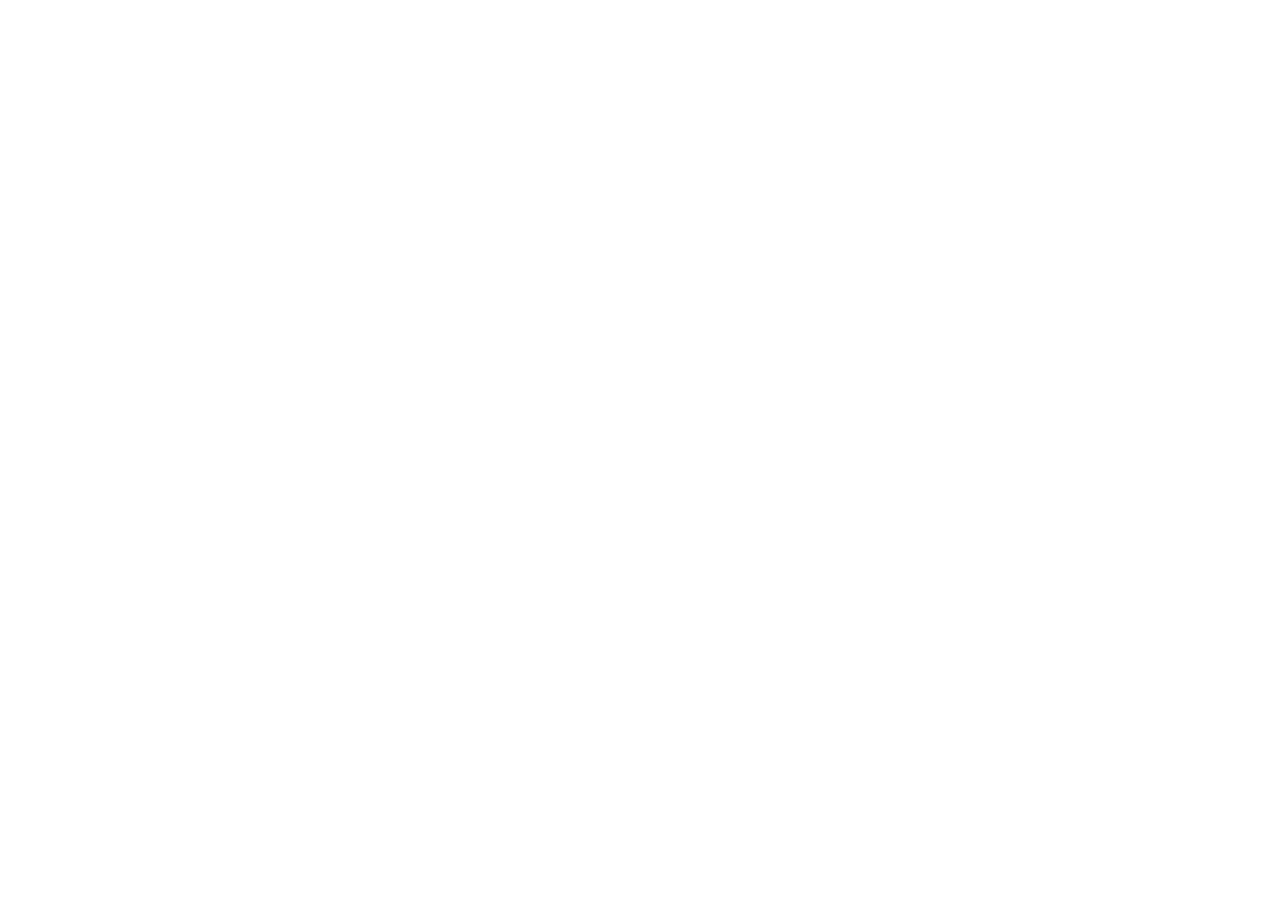
==== contact.html @ 60035dac "Add files via upload" ====
<!doctype html><html lang="en"><head><meta charset="utf-8"><meta name="viewport" content="width=device-width,initial-scale=1"><title>Contact | Backlot Embroidery Co.</title><link rel="stylesheet" href="/assets/css/style.css"></head><body data-page="Contact"><div id="site-header"></div><main id="main"></main><div id="site-footer"></div><script src="/assets/js/app.js"></script></body></html>
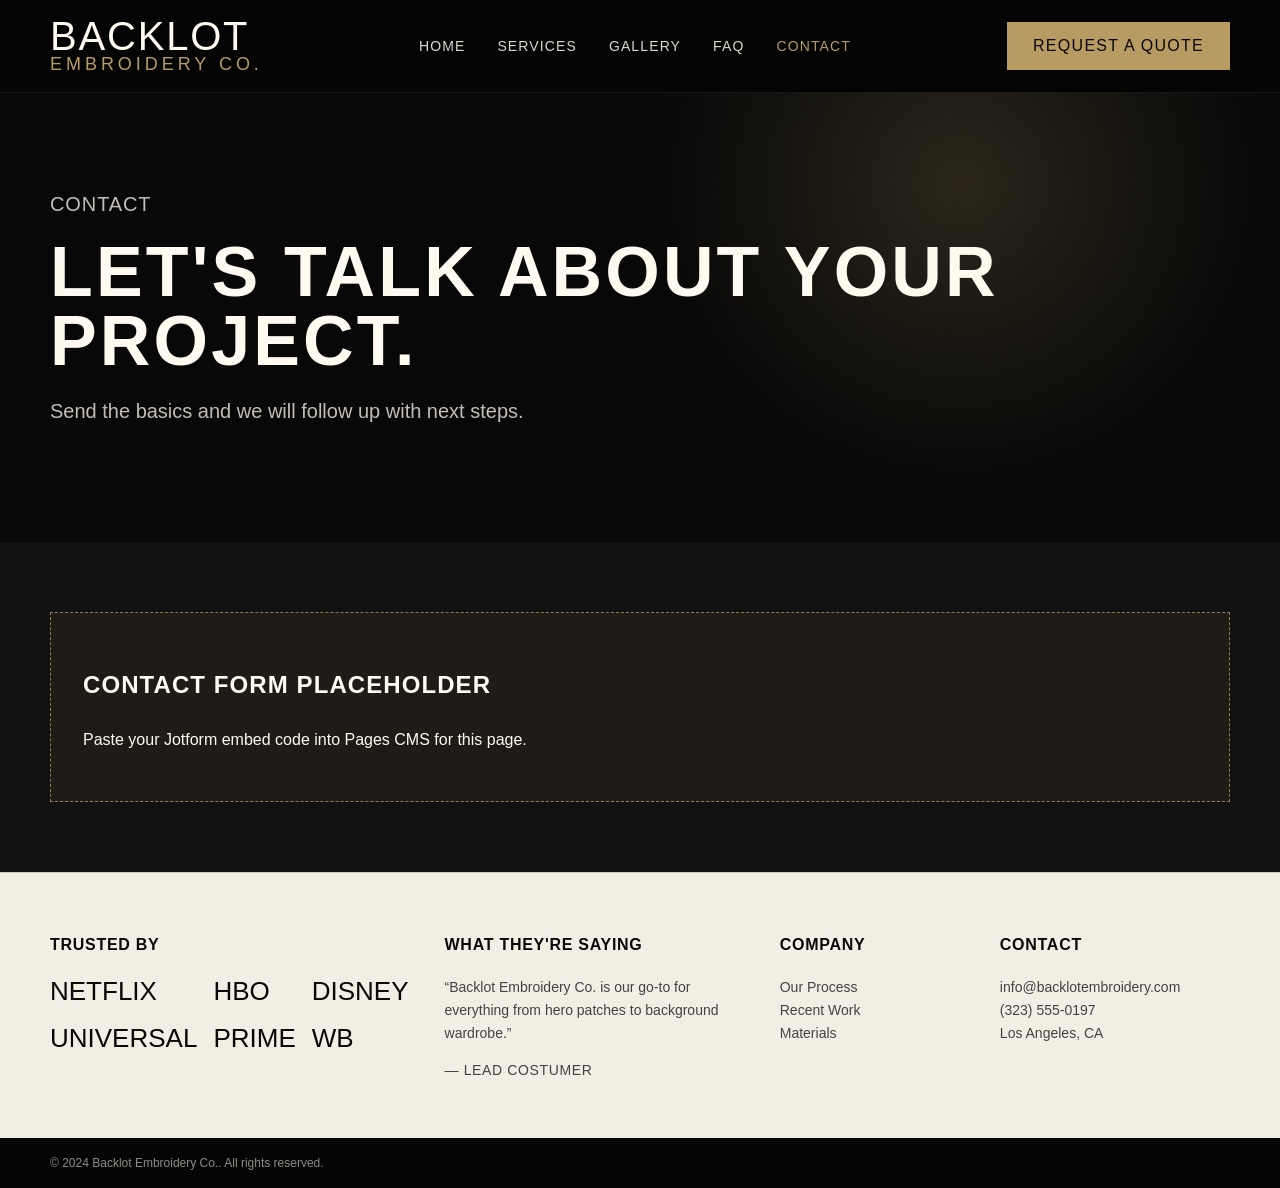
==== commit 78234393: "Add files via upload" ====
--- a/contact.html
+++ b/contact.html
@@ -1 +1,16 @@
-<!doctype html><html lang="en"><head><meta charset="utf-8"><meta name="viewport" content="width=device-width,initial-scale=1"><title>Contact | Backlot Embroidery Co.</title><link rel="stylesheet" href="/assets/css/style.css"></head><body data-page="Contact"><div id="site-header"></div><main id="main"></main><div id="site-footer"></div><script src="/assets/js/app.js"></script></body></html>+<!doctype html>
+<html lang="en">
+<head>
+<meta charset="utf-8">
+<meta name="viewport" content="width=device-width,initial-scale=1">
+<title>Contact | Backlot Embroidery Co.</title>
+<meta name="description" content="Production-ready embroidery, patches, name tapes and apparel for film, TV and theater.">
+<link rel="stylesheet" href="/assets/css/style.css">
+</head>
+<body data-page="Contact">
+<div id="site-header"></div>
+<main id="main"></main>
+<div id="site-footer"></div>
+<script src="/assets/js/app.js"></script>
+</body>
+</html>
--- a/assets/css/style.css
+++ b/assets/css/style.css
@@ -0,0 +1,20 @@
+
+:root{--ink:#050505;--charcoal:#111;--cream:#f3eee3;--bone:#fffaf0;--gold:#b79b62;--line:rgba(255,250,240,.14)}
+*{box-sizing:border-box}body{margin:0;background:var(--ink);color:var(--bone);font-family:Arial,Helvetica,sans-serif}img{max-width:100%;display:block}a{color:inherit;text-decoration:none}
+.container{width:min(1180px,calc(100% - 40px));margin:auto}.display{font-family:Impact,'Arial Narrow',Arial,sans-serif;letter-spacing:.045em;text-transform:uppercase}
+.topbar{position:sticky;top:0;z-index:50;background:rgba(5,5,5,.92);border-bottom:1px solid rgba(255,255,255,.08);backdrop-filter:blur(10px)}
+.nav-wrap{height:92px;display:flex;align-items:center;justify-content:space-between;gap:24px}.logo-main{font-size:40px;line-height:.9}.logo-sub{font-size:18px;letter-spacing:.22em;color:var(--gold)}
+.nav{display:flex;gap:32px}.nav a{font-family:Impact,'Arial Narrow',Arial,sans-serif;text-transform:uppercase;letter-spacing:.08em;font-size:14px;color:rgba(255,250,240,.86)}.nav a.active,.nav a:hover{color:var(--gold)}
+.btn{display:inline-flex;align-items:center;justify-content:center;min-height:48px;padding:0 25px;border:1px solid rgba(255,250,240,.78);font-family:Impact,'Arial Narrow',Arial,sans-serif;text-transform:uppercase;letter-spacing:.08em;background:transparent;color:var(--bone);cursor:pointer}.btn.gold{background:var(--gold);border-color:var(--gold);color:#080808}.btn.dark{border-color:#111;color:#111}
+.menu{display:none}.mobile-panel{display:none}
+.hero{min-height:635px;position:relative;overflow:hidden;background:#050505}.hero:before{content:"";position:absolute;inset:0;background:linear-gradient(90deg,#050505 0%,rgba(5,5,5,.94) 30%,rgba(5,5,5,.52) 55%,rgba(5,5,5,.08) 100%);z-index:1}
+.hero-bg{position:absolute;right:0;top:0;width:68%;height:100%;object-fit:cover}.hero-content{position:relative;z-index:2;padding:72px 0;max-width:560px}.eyebrow{color:var(--gold);font-size:19px;margin:0 0 18px}.hero h1{font-size:84px;line-height:.94;margin:0}.gold-rule{width:78px;height:3px;background:var(--gold);margin:22px 0}.hero p{font-size:20px;line-height:1.55;color:rgba(255,250,240,.88)}.actions{display:flex;gap:18px;flex-wrap:wrap}
+.feature-strip{background:var(--cream);color:#080808}.features{display:grid;grid-template-columns:repeat(4,1fr);padding:42px 0}.feature{display:grid;grid-template-columns:54px 1fr;gap:18px;padding:0 26px;border-right:1px solid rgba(0,0,0,.14)}.feature:last-child{border-right:none}.icon{font-size:42px}.feature h3{margin:0;font-size:16px}.feature p{margin:8px 0 0;font-size:14px;line-height:1.55;color:rgba(0,0,0,.72)}
+.dark-section,.content-section{background:#111;padding:70px 0}.service-layout{display:grid;grid-template-columns:280px 1fr;gap:60px}.section-kicker{font-size:16px;color:var(--gold);margin:0 0 12px}.section-title{font-size:40px;line-height:1.08;margin:0}.section-text{line-height:1.7;color:rgba(255,250,240,.72);margin:22px 0}
+.cards{display:grid;grid-template-columns:repeat(4,1fr);gap:18px}.card img{height:200px;width:100%;object-fit:cover}.card h3{font-size:18px;margin:18px 0 8px}.card p{font-size:15px;line-height:1.55;color:rgba(255,250,240,.68)}
+.gallery-section{background:var(--cream);color:#080808;padding:58px 0}.gallery-layout{display:grid;grid-template-columns:220px 1fr;gap:38px}.gallery-grid{display:grid;grid-template-columns:repeat(5,1fr);gap:9px}.gallery-grid img{height:150px;width:100%;object-fit:cover}
+.page-hero{background:radial-gradient(circle at 75% 20%,rgba(183,155,98,.20),transparent 30%),#080808;padding:95px 0}.page-hero h1{font-size:70px;line-height:.98;margin:0}.page-hero p{font-size:20px;line-height:1.6;color:rgba(255,250,240,.75);max-width:720px}
+.grid-3{display:grid;grid-template-columns:repeat(3,1fr);gap:24px}.info-card{border:1px solid var(--line);background:rgba(255,255,255,.035);padding:24px}.info-card img{height:230px;width:100%;object-fit:cover;margin-bottom:20px}.info-card h2{font-size:28px;margin:0 0 10px}.info-card p{color:rgba(255,250,240,.7);line-height:1.65}
+.form-placeholder{border:1px dashed rgba(183,155,98,.75);background:rgba(183,155,98,.08);padding:32px;line-height:1.7}.faq details{border-bottom:1px solid var(--line);padding:22px 0}.faq summary{cursor:pointer;font-size:24px}.faq p{color:rgba(255,250,240,.72);line-height:1.65}
+.footer-top{background:var(--cream);color:#080808;border-top:1px solid rgba(0,0,0,.14);padding:42px 0}.footer-grid{display:grid;grid-template-columns:1.2fr 1.3fr .8fr 1fr;gap:36px}.client-logos{display:grid;grid-template-columns:repeat(3,1fr);gap:16px;font-family:Impact,'Arial Narrow',Arial,sans-serif;font-size:26px;text-transform:uppercase}.footer-top p,.footer-top li{font-size:14px;line-height:1.65;color:rgba(0,0,0,.72)}.footer-top ul{margin:0;padding:0;list-style:none}.bottom{background:#050505;color:rgba(255,250,240,.55);font-size:12px;padding:18px 0}
+@media(max-width:900px){.nav,.topbar .btn.gold{display:none}.menu{display:block}.mobile-panel{display:none;position:absolute;left:0;right:0;top:92px;background:#090909;border-bottom:1px solid var(--line);padding:18px 20px}.mobile-panel.open{display:grid;gap:16px}.hero-bg{width:100%;opacity:.38}.hero{min-height:auto}.hero h1{font-size:58px}.features,.cards,.gallery-grid,.footer-grid,.grid-3{grid-template-columns:1fr}.feature{border-right:none;border-bottom:1px solid rgba(0,0,0,.12);padding:20px 0}.service-layout,.gallery-layout{grid-template-columns:1fr}.gallery-grid img,.card img,.info-card img{height:auto}.page-hero h1{font-size:52px}}
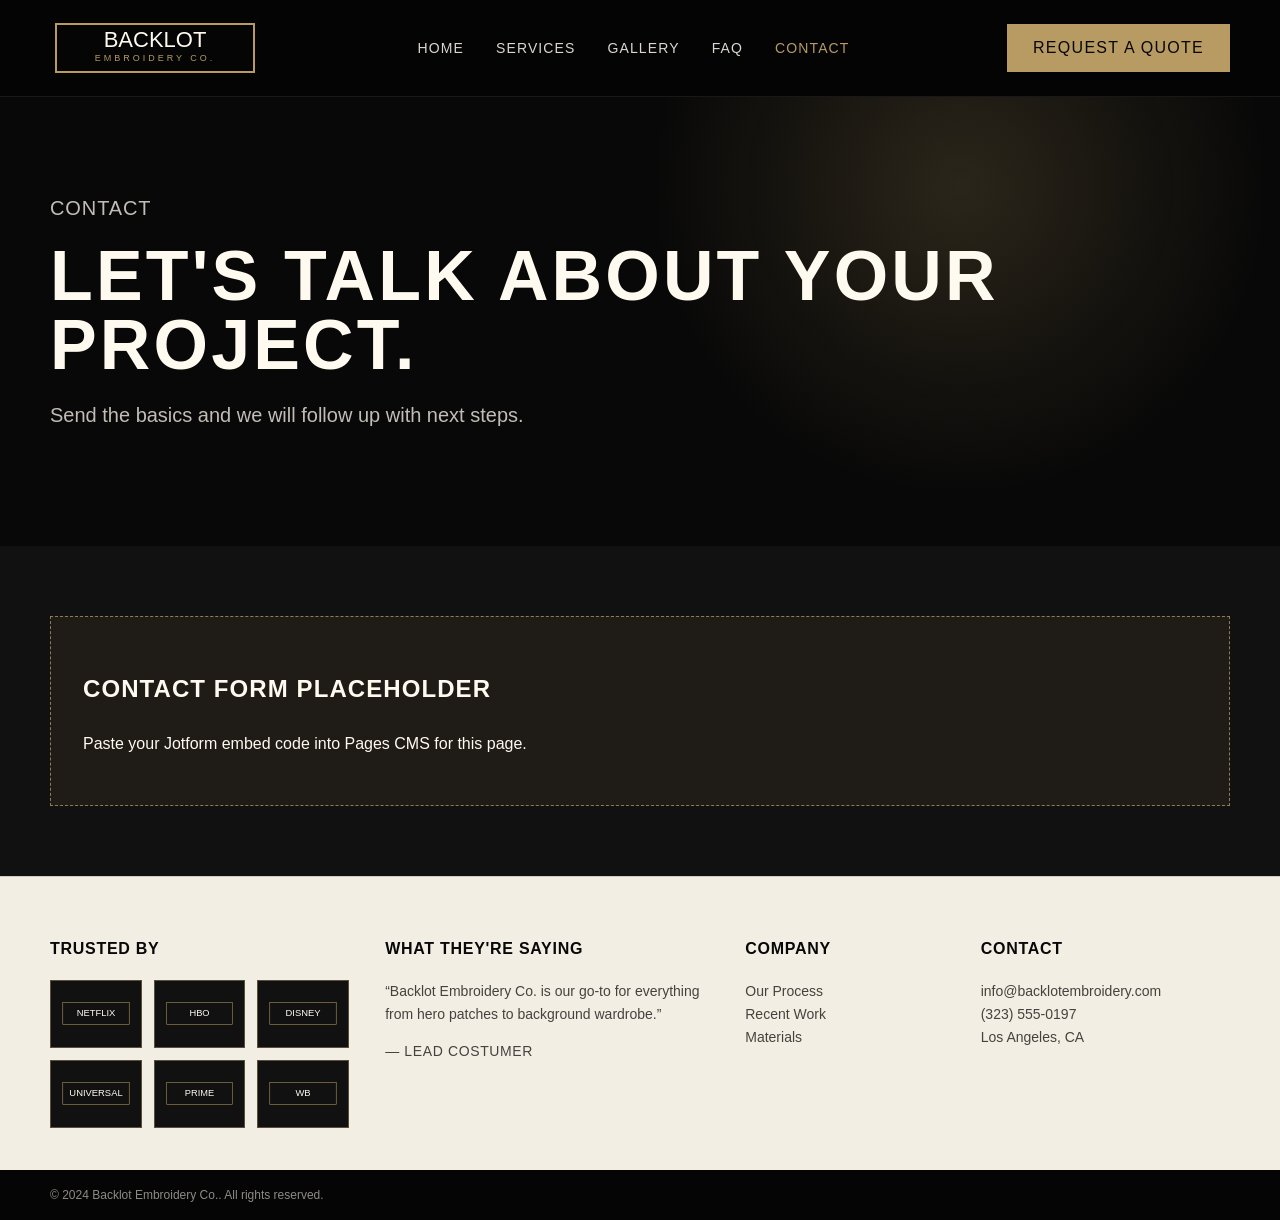
==== commit 74012b54: "Add files via upload" ====
--- a/contact.html
+++ b/contact.html
@@ -1,16 +1,2 @@
 <!doctype html>
-<html lang="en">
-<head>
-<meta charset="utf-8">
-<meta name="viewport" content="width=device-width,initial-scale=1">
-<title>Contact | Backlot Embroidery Co.</title>
-<meta name="description" content="Production-ready embroidery, patches, name tapes and apparel for film, TV and theater.">
-<link rel="stylesheet" href="/assets/css/style.css">
-</head>
-<body data-page="Contact">
-<div id="site-header"></div>
-<main id="main"></main>
-<div id="site-footer"></div>
-<script src="/assets/js/app.js"></script>
-</body>
-</html>+<html lang="en"><head><meta charset="utf-8"><meta name="viewport" content="width=device-width,initial-scale=1"><title>Contact | Backlot Embroidery Co.</title><meta name="description" content="Production-ready embroidery, patches, name tapes and apparel for film, TV and theater."><link rel="stylesheet" href="/assets/css/style.css"></head><body data-page="Contact"><div id="site-header"></div><main id="main"></main><div id="site-footer"></div><script src="/assets/js/app.js"></script></body></html>
--- a/assets/css/style.css
+++ b/assets/css/style.css
@@ -1,20 +1,6 @@
 
-:root{--ink:#050505;--charcoal:#111;--cream:#f3eee3;--bone:#fffaf0;--gold:#b79b62;--line:rgba(255,250,240,.14)}
-*{box-sizing:border-box}body{margin:0;background:var(--ink);color:var(--bone);font-family:Arial,Helvetica,sans-serif}img{max-width:100%;display:block}a{color:inherit;text-decoration:none}
-.container{width:min(1180px,calc(100% - 40px));margin:auto}.display{font-family:Impact,'Arial Narrow',Arial,sans-serif;letter-spacing:.045em;text-transform:uppercase}
-.topbar{position:sticky;top:0;z-index:50;background:rgba(5,5,5,.92);border-bottom:1px solid rgba(255,255,255,.08);backdrop-filter:blur(10px)}
-.nav-wrap{height:92px;display:flex;align-items:center;justify-content:space-between;gap:24px}.logo-main{font-size:40px;line-height:.9}.logo-sub{font-size:18px;letter-spacing:.22em;color:var(--gold)}
-.nav{display:flex;gap:32px}.nav a{font-family:Impact,'Arial Narrow',Arial,sans-serif;text-transform:uppercase;letter-spacing:.08em;font-size:14px;color:rgba(255,250,240,.86)}.nav a.active,.nav a:hover{color:var(--gold)}
-.btn{display:inline-flex;align-items:center;justify-content:center;min-height:48px;padding:0 25px;border:1px solid rgba(255,250,240,.78);font-family:Impact,'Arial Narrow',Arial,sans-serif;text-transform:uppercase;letter-spacing:.08em;background:transparent;color:var(--bone);cursor:pointer}.btn.gold{background:var(--gold);border-color:var(--gold);color:#080808}.btn.dark{border-color:#111;color:#111}
-.menu{display:none}.mobile-panel{display:none}
-.hero{min-height:635px;position:relative;overflow:hidden;background:#050505}.hero:before{content:"";position:absolute;inset:0;background:linear-gradient(90deg,#050505 0%,rgba(5,5,5,.94) 30%,rgba(5,5,5,.52) 55%,rgba(5,5,5,.08) 100%);z-index:1}
-.hero-bg{position:absolute;right:0;top:0;width:68%;height:100%;object-fit:cover}.hero-content{position:relative;z-index:2;padding:72px 0;max-width:560px}.eyebrow{color:var(--gold);font-size:19px;margin:0 0 18px}.hero h1{font-size:84px;line-height:.94;margin:0}.gold-rule{width:78px;height:3px;background:var(--gold);margin:22px 0}.hero p{font-size:20px;line-height:1.55;color:rgba(255,250,240,.88)}.actions{display:flex;gap:18px;flex-wrap:wrap}
-.feature-strip{background:var(--cream);color:#080808}.features{display:grid;grid-template-columns:repeat(4,1fr);padding:42px 0}.feature{display:grid;grid-template-columns:54px 1fr;gap:18px;padding:0 26px;border-right:1px solid rgba(0,0,0,.14)}.feature:last-child{border-right:none}.icon{font-size:42px}.feature h3{margin:0;font-size:16px}.feature p{margin:8px 0 0;font-size:14px;line-height:1.55;color:rgba(0,0,0,.72)}
-.dark-section,.content-section{background:#111;padding:70px 0}.service-layout{display:grid;grid-template-columns:280px 1fr;gap:60px}.section-kicker{font-size:16px;color:var(--gold);margin:0 0 12px}.section-title{font-size:40px;line-height:1.08;margin:0}.section-text{line-height:1.7;color:rgba(255,250,240,.72);margin:22px 0}
-.cards{display:grid;grid-template-columns:repeat(4,1fr);gap:18px}.card img{height:200px;width:100%;object-fit:cover}.card h3{font-size:18px;margin:18px 0 8px}.card p{font-size:15px;line-height:1.55;color:rgba(255,250,240,.68)}
-.gallery-section{background:var(--cream);color:#080808;padding:58px 0}.gallery-layout{display:grid;grid-template-columns:220px 1fr;gap:38px}.gallery-grid{display:grid;grid-template-columns:repeat(5,1fr);gap:9px}.gallery-grid img{height:150px;width:100%;object-fit:cover}
-.page-hero{background:radial-gradient(circle at 75% 20%,rgba(183,155,98,.20),transparent 30%),#080808;padding:95px 0}.page-hero h1{font-size:70px;line-height:.98;margin:0}.page-hero p{font-size:20px;line-height:1.6;color:rgba(255,250,240,.75);max-width:720px}
-.grid-3{display:grid;grid-template-columns:repeat(3,1fr);gap:24px}.info-card{border:1px solid var(--line);background:rgba(255,255,255,.035);padding:24px}.info-card img{height:230px;width:100%;object-fit:cover;margin-bottom:20px}.info-card h2{font-size:28px;margin:0 0 10px}.info-card p{color:rgba(255,250,240,.7);line-height:1.65}
-.form-placeholder{border:1px dashed rgba(183,155,98,.75);background:rgba(183,155,98,.08);padding:32px;line-height:1.7}.faq details{border-bottom:1px solid var(--line);padding:22px 0}.faq summary{cursor:pointer;font-size:24px}.faq p{color:rgba(255,250,240,.72);line-height:1.65}
-.footer-top{background:var(--cream);color:#080808;border-top:1px solid rgba(0,0,0,.14);padding:42px 0}.footer-grid{display:grid;grid-template-columns:1.2fr 1.3fr .8fr 1fr;gap:36px}.client-logos{display:grid;grid-template-columns:repeat(3,1fr);gap:16px;font-family:Impact,'Arial Narrow',Arial,sans-serif;font-size:26px;text-transform:uppercase}.footer-top p,.footer-top li{font-size:14px;line-height:1.65;color:rgba(0,0,0,.72)}.footer-top ul{margin:0;padding:0;list-style:none}.bottom{background:#050505;color:rgba(255,250,240,.55);font-size:12px;padding:18px 0}
-@media(max-width:900px){.nav,.topbar .btn.gold{display:none}.menu{display:block}.mobile-panel{display:none;position:absolute;left:0;right:0;top:92px;background:#090909;border-bottom:1px solid var(--line);padding:18px 20px}.mobile-panel.open{display:grid;gap:16px}.hero-bg{width:100%;opacity:.38}.hero{min-height:auto}.hero h1{font-size:58px}.features,.cards,.gallery-grid,.footer-grid,.grid-3{grid-template-columns:1fr}.feature{border-right:none;border-bottom:1px solid rgba(0,0,0,.12);padding:20px 0}.service-layout,.gallery-layout{grid-template-columns:1fr}.gallery-grid img,.card img,.info-card img{height:auto}.page-hero h1{font-size:52px}}
+:root{--ink:#050505;--cream:#f3eee3;--bone:#fffaf0;--gold:#b79b62;--line:rgba(255,250,240,.14)}
+*{box-sizing:border-box}body{margin:0;background:var(--ink);color:var(--bone);font-family:Arial,Helvetica,sans-serif}img{max-width:100%;display:block}a{color:inherit;text-decoration:none}.container{width:min(1180px,calc(100% - 40px));margin:auto}.display{font-family:Impact,'Arial Narrow',Arial,sans-serif;letter-spacing:.045em;text-transform:uppercase}.topbar{position:sticky;top:0;z-index:50;background:rgba(5,5,5,.92);border-bottom:1px solid rgba(255,255,255,.08);backdrop-filter:blur(10px)}.nav-wrap{height:96px;display:flex;align-items:center;justify-content:space-between;gap:24px}.logo-image{width:210px;height:64px;object-fit:contain;object-position:left center}.nav{display:flex;gap:32px}.nav a{font-family:Impact,'Arial Narrow',Arial,sans-serif;text-transform:uppercase;letter-spacing:.08em;font-size:14px;color:rgba(255,250,240,.86)}.nav a.active,.nav a:hover{color:var(--gold)}.btn{display:inline-flex;align-items:center;justify-content:center;min-height:48px;padding:0 25px;border:1px solid rgba(255,250,240,.78);font-family:Impact,'Arial Narrow',Arial,sans-serif;text-transform:uppercase;letter-spacing:.08em;background:transparent;color:var(--bone);cursor:pointer}.btn.gold{background:var(--gold);border-color:var(--gold);color:#080808}.btn.dark{border-color:#111;color:#111}.menu{display:none}.mobile-panel{display:none}
+.hero{min-height:635px;position:relative;overflow:hidden;background:#050505}.hero:before{content:"";position:absolute;inset:0;background:linear-gradient(90deg,rgba(5,5,5,.95) 0%,rgba(5,5,5,.78) 34%,rgba(5,5,5,.35) 62%,rgba(5,5,5,.12) 100%);z-index:1}.hero-bg{position:absolute;top:0;left:50%;transform:translateX(-50%);width:100%;height:100%;object-fit:cover;object-position:center center}.hero-content{position:relative;z-index:2;padding:72px 0;max-width:560px;margin-left:0;text-align:left}.eyebrow{color:var(--gold);font-size:19px;margin:0 0 18px}.hero h1{font-size:84px;line-height:.94;margin:0}.gold-rule{width:78px;height:3px;background:var(--gold);margin:22px 0}.hero p{font-size:20px;line-height:1.55;color:rgba(255,250,240,.88)}.actions{display:flex;gap:18px;flex-wrap:wrap}
+.feature-strip{background:var(--cream);color:#080808}.features{display:grid;grid-template-columns:repeat(4,1fr);padding:42px 0}.feature{display:grid;grid-template-columns:54px 1fr;gap:18px;padding:0 26px;border-right:1px solid rgba(0,0,0,.14)}.feature:last-child{border-right:none}.icon{font-size:42px}.feature h3{margin:0;font-size:16px}.feature p{margin:8px 0 0;font-size:14px;line-height:1.55;color:rgba(0,0,0,.72)}.dark-section,.content-section{background:#111;padding:70px 0}.service-layout{display:grid;grid-template-columns:280px 1fr;gap:60px}.section-kicker{font-size:16px;color:var(--gold);margin:0 0 12px}.section-title{font-size:40px;line-height:1.08;margin:0}.section-text{line-height:1.7;color:rgba(255,250,240,.72);margin:22px 0}.cards{display:grid;grid-template-columns:repeat(4,1fr);gap:18px}.card img{height:200px;width:100%;object-fit:cover}.card h3{font-size:18px;margin:18px 0 8px}.card p{font-size:15px;line-height:1.55;color:rgba(255,250,240,.68)}.gallery-section{background:var(--cream);color:#080808;padding:58px 0}.gallery-layout{display:grid;grid-template-columns:220px 1fr;gap:38px}.gallery-grid{display:grid;grid-template-columns:repeat(5,1fr);gap:9px}.gallery-grid img{height:150px;width:100%;object-fit:cover}.page-hero{background:radial-gradient(circle at 75% 20%,rgba(183,155,98,.20),transparent 30%),#080808;padding:95px 0}.page-hero h1{font-size:70px;line-height:.98;margin:0}.page-hero p{font-size:20px;line-height:1.6;color:rgba(255,250,240,.75);max-width:720px}.grid-3{display:grid;grid-template-columns:repeat(3,1fr);gap:24px}.info-card{border:1px solid var(--line);background:rgba(255,255,255,.035);padding:24px}.info-card img{height:230px;width:100%;object-fit:cover;margin-bottom:20px}.info-card h2{font-size:28px;margin:0 0 10px}.info-card p{color:rgba(255,250,240,.7);line-height:1.65}.form-placeholder{border:1px dashed rgba(183,155,98,.75);background:rgba(183,155,98,.08);padding:32px;line-height:1.7}.faq details{border-bottom:1px solid var(--line);padding:22px 0}.faq summary{cursor:pointer;font-size:24px}.faq p{color:rgba(255,250,240,.72);line-height:1.65}.footer-top{background:var(--cream);color:#080808;border-top:1px solid rgba(0,0,0,.14);padding:42px 0}.footer-grid{display:grid;grid-template-columns:1.2fr 1.3fr .8fr 1fr;gap:36px}.trusted-images{display:grid;grid-template-columns:repeat(3,1fr);gap:12px}.trusted-images img{width:100%;height:68px;object-fit:contain;background:#111;border:1px solid rgba(183,155,98,.45);padding:9px}.footer-top p,.footer-top li{font-size:14px;line-height:1.65;color:rgba(0,0,0,.72)}.footer-top ul{margin:0;padding:0;list-style:none}.bottom{background:#050505;color:rgba(255,250,240,.55);font-size:12px;padding:18px 0}
+@media(max-width:900px){.nav,.topbar .btn.gold{display:none}.logo-image{width:175px}.menu{display:block}.mobile-panel{display:none;position:absolute;left:0;right:0;top:96px;background:#090909;border-bottom:1px solid var(--line);padding:18px 20px}.mobile-panel.open{display:grid;gap:16px}.hero-bg{width:115%;object-position:58% center;opacity:.72}.hero{min-height:auto}.hero h1{font-size:58px}.features,.cards,.gallery-grid,.footer-grid,.grid-3,.trusted-images{grid-template-columns:1fr}.feature{border-right:none;border-bottom:1px solid rgba(0,0,0,.12);padding:20px 0}.service-layout,.gallery-layout{grid-template-columns:1fr}.gallery-grid img,.card img,.info-card img{height:auto}.page-hero h1{font-size:52px}}
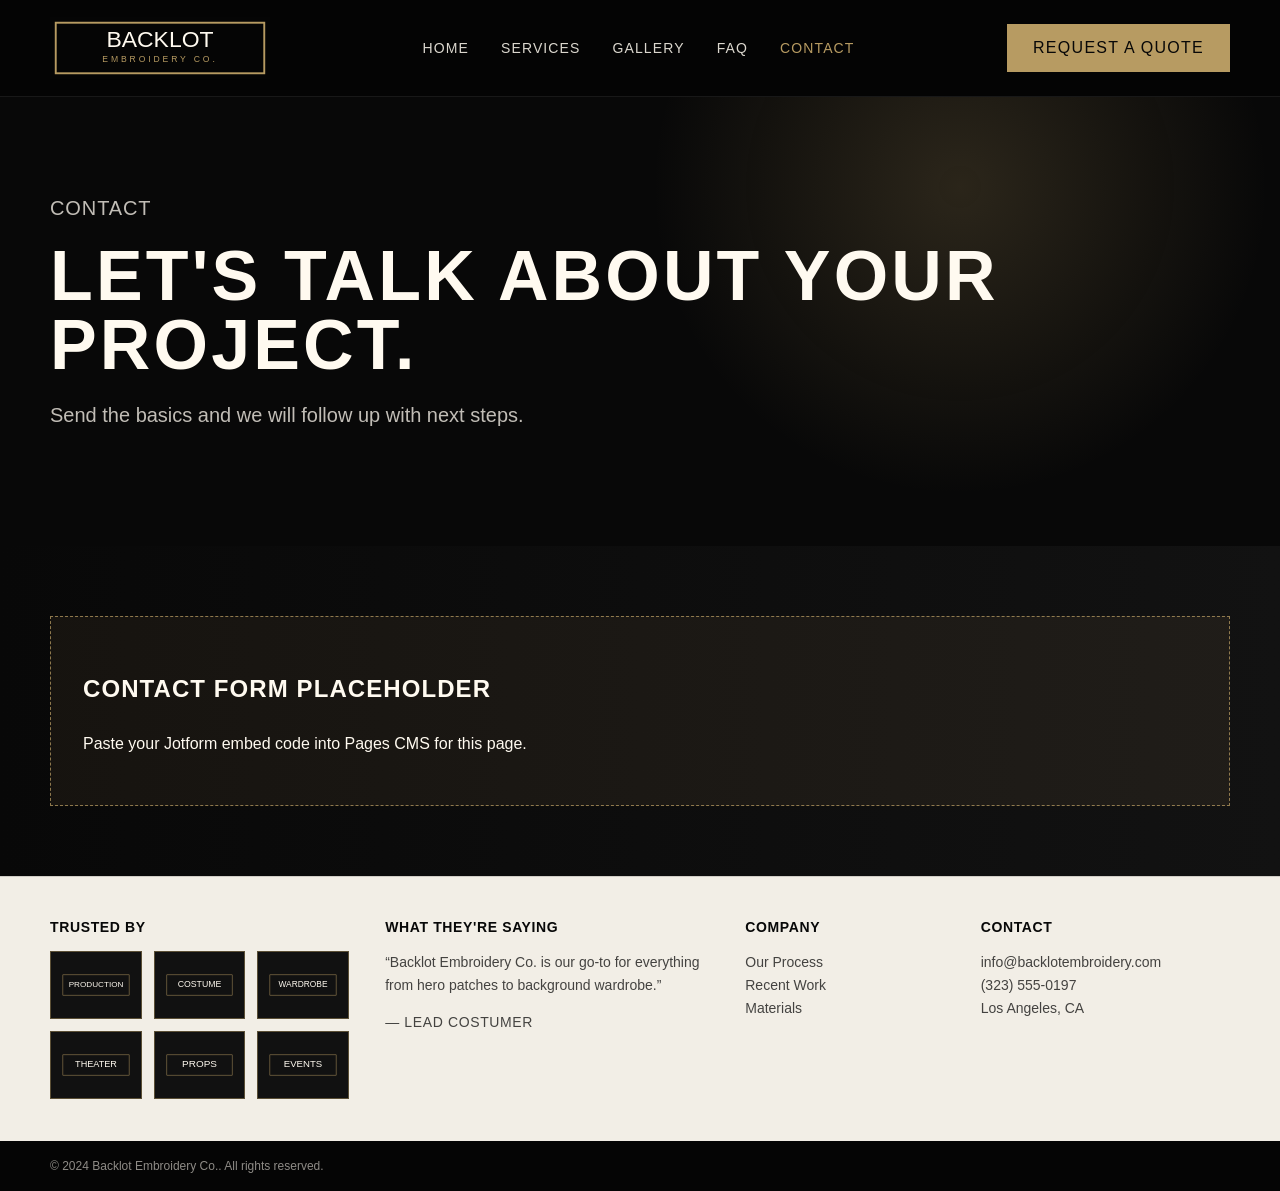
==== commit f297e8e8: "Add files via upload" ====
--- a/contact.html
+++ b/contact.html
@@ -1,2 +1,16 @@
 <!doctype html>
-<html lang="en"><head><meta charset="utf-8"><meta name="viewport" content="width=device-width,initial-scale=1"><title>Contact | Backlot Embroidery Co.</title><meta name="description" content="Production-ready embroidery, patches, name tapes and apparel for film, TV and theater."><link rel="stylesheet" href="/assets/css/style.css"></head><body data-page="Contact"><div id="site-header"></div><main id="main"></main><div id="site-footer"></div><script src="/assets/js/app.js"></script></body></html>+<html lang="en">
+<head>
+<meta charset="utf-8">
+<meta name="viewport" content="width=device-width,initial-scale=1">
+<title>Contact | Backlot Embroidery Co.</title>
+<meta name="description" content="Production-ready embroidery, patches, name tapes and apparel for film, TV and theater.">
+<link rel="stylesheet" href="/assets/css/style.css">
+</head>
+<body data-page="Contact">
+<div id="site-header"></div>
+<main id="main"></main>
+<div id="site-footer"></div>
+<script src="/assets/js/app.js"></script>
+</body>
+</html>
--- a/assets/css/style.css
+++ b/assets/css/style.css
@@ -1,6 +1,21 @@
 
-:root{--ink:#050505;--cream:#f3eee3;--bone:#fffaf0;--gold:#b79b62;--line:rgba(255,250,240,.14)}
-*{box-sizing:border-box}body{margin:0;background:var(--ink);color:var(--bone);font-family:Arial,Helvetica,sans-serif}img{max-width:100%;display:block}a{color:inherit;text-decoration:none}.container{width:min(1180px,calc(100% - 40px));margin:auto}.display{font-family:Impact,'Arial Narrow',Arial,sans-serif;letter-spacing:.045em;text-transform:uppercase}.topbar{position:sticky;top:0;z-index:50;background:rgba(5,5,5,.92);border-bottom:1px solid rgba(255,255,255,.08);backdrop-filter:blur(10px)}.nav-wrap{height:96px;display:flex;align-items:center;justify-content:space-between;gap:24px}.logo-image{width:210px;height:64px;object-fit:contain;object-position:left center}.nav{display:flex;gap:32px}.nav a{font-family:Impact,'Arial Narrow',Arial,sans-serif;text-transform:uppercase;letter-spacing:.08em;font-size:14px;color:rgba(255,250,240,.86)}.nav a.active,.nav a:hover{color:var(--gold)}.btn{display:inline-flex;align-items:center;justify-content:center;min-height:48px;padding:0 25px;border:1px solid rgba(255,250,240,.78);font-family:Impact,'Arial Narrow',Arial,sans-serif;text-transform:uppercase;letter-spacing:.08em;background:transparent;color:var(--bone);cursor:pointer}.btn.gold{background:var(--gold);border-color:var(--gold);color:#080808}.btn.dark{border-color:#111;color:#111}.menu{display:none}.mobile-panel{display:none}
-.hero{min-height:635px;position:relative;overflow:hidden;background:#050505}.hero:before{content:"";position:absolute;inset:0;background:linear-gradient(90deg,rgba(5,5,5,.95) 0%,rgba(5,5,5,.78) 34%,rgba(5,5,5,.35) 62%,rgba(5,5,5,.12) 100%);z-index:1}.hero-bg{position:absolute;top:0;left:50%;transform:translateX(-50%);width:100%;height:100%;object-fit:cover;object-position:center center}.hero-content{position:relative;z-index:2;padding:72px 0;max-width:560px;margin-left:0;text-align:left}.eyebrow{color:var(--gold);font-size:19px;margin:0 0 18px}.hero h1{font-size:84px;line-height:.94;margin:0}.gold-rule{width:78px;height:3px;background:var(--gold);margin:22px 0}.hero p{font-size:20px;line-height:1.55;color:rgba(255,250,240,.88)}.actions{display:flex;gap:18px;flex-wrap:wrap}
-.feature-strip{background:var(--cream);color:#080808}.features{display:grid;grid-template-columns:repeat(4,1fr);padding:42px 0}.feature{display:grid;grid-template-columns:54px 1fr;gap:18px;padding:0 26px;border-right:1px solid rgba(0,0,0,.14)}.feature:last-child{border-right:none}.icon{font-size:42px}.feature h3{margin:0;font-size:16px}.feature p{margin:8px 0 0;font-size:14px;line-height:1.55;color:rgba(0,0,0,.72)}.dark-section,.content-section{background:#111;padding:70px 0}.service-layout{display:grid;grid-template-columns:280px 1fr;gap:60px}.section-kicker{font-size:16px;color:var(--gold);margin:0 0 12px}.section-title{font-size:40px;line-height:1.08;margin:0}.section-text{line-height:1.7;color:rgba(255,250,240,.72);margin:22px 0}.cards{display:grid;grid-template-columns:repeat(4,1fr);gap:18px}.card img{height:200px;width:100%;object-fit:cover}.card h3{font-size:18px;margin:18px 0 8px}.card p{font-size:15px;line-height:1.55;color:rgba(255,250,240,.68)}.gallery-section{background:var(--cream);color:#080808;padding:58px 0}.gallery-layout{display:grid;grid-template-columns:220px 1fr;gap:38px}.gallery-grid{display:grid;grid-template-columns:repeat(5,1fr);gap:9px}.gallery-grid img{height:150px;width:100%;object-fit:cover}.page-hero{background:radial-gradient(circle at 75% 20%,rgba(183,155,98,.20),transparent 30%),#080808;padding:95px 0}.page-hero h1{font-size:70px;line-height:.98;margin:0}.page-hero p{font-size:20px;line-height:1.6;color:rgba(255,250,240,.75);max-width:720px}.grid-3{display:grid;grid-template-columns:repeat(3,1fr);gap:24px}.info-card{border:1px solid var(--line);background:rgba(255,255,255,.035);padding:24px}.info-card img{height:230px;width:100%;object-fit:cover;margin-bottom:20px}.info-card h2{font-size:28px;margin:0 0 10px}.info-card p{color:rgba(255,250,240,.7);line-height:1.65}.form-placeholder{border:1px dashed rgba(183,155,98,.75);background:rgba(183,155,98,.08);padding:32px;line-height:1.7}.faq details{border-bottom:1px solid var(--line);padding:22px 0}.faq summary{cursor:pointer;font-size:24px}.faq p{color:rgba(255,250,240,.72);line-height:1.65}.footer-top{background:var(--cream);color:#080808;border-top:1px solid rgba(0,0,0,.14);padding:42px 0}.footer-grid{display:grid;grid-template-columns:1.2fr 1.3fr .8fr 1fr;gap:36px}.trusted-images{display:grid;grid-template-columns:repeat(3,1fr);gap:12px}.trusted-images img{width:100%;height:68px;object-fit:contain;background:#111;border:1px solid rgba(183,155,98,.45);padding:9px}.footer-top p,.footer-top li{font-size:14px;line-height:1.65;color:rgba(0,0,0,.72)}.footer-top ul{margin:0;padding:0;list-style:none}.bottom{background:#050505;color:rgba(255,250,240,.55);font-size:12px;padding:18px 0}
-@media(max-width:900px){.nav,.topbar .btn.gold{display:none}.logo-image{width:175px}.menu{display:block}.mobile-panel{display:none;position:absolute;left:0;right:0;top:96px;background:#090909;border-bottom:1px solid var(--line);padding:18px 20px}.mobile-panel.open{display:grid;gap:16px}.hero-bg{width:115%;object-position:58% center;opacity:.72}.hero{min-height:auto}.hero h1{font-size:58px}.features,.cards,.gallery-grid,.footer-grid,.grid-3,.trusted-images{grid-template-columns:1fr}.feature{border-right:none;border-bottom:1px solid rgba(0,0,0,.12);padding:20px 0}.service-layout,.gallery-layout{grid-template-columns:1fr}.gallery-grid img,.card img,.info-card img{height:auto}.page-hero h1{font-size:52px}}
+:root{--ink:#050505;--black:#090909;--charcoal:#121212;--cream:#f2eee6;--bone:#fffaf0;--gold:#b79b62;--muted:#a9a195;--line:rgba(255,250,240,.14)}
+*{box-sizing:border-box}html{scroll-behavior:smooth}body{margin:0;background:var(--ink);color:var(--bone);font-family:Arial,Helvetica,sans-serif}img{max-width:100%;display:block}a{color:inherit;text-decoration:none}
+.container{width:min(1180px,calc(100% - 40px));margin:auto}.display{font-family:Impact,"Arial Narrow",Arial,sans-serif;letter-spacing:.045em;text-transform:uppercase}
+.topbar{position:sticky;top:0;z-index:50;background:rgba(5,5,5,.92);border-bottom:1px solid rgba(255,255,255,.08);backdrop-filter:blur(10px)}
+.nav-wrap{height:96px;display:flex;align-items:center;justify-content:space-between;gap:24px}.logo-image{width:220px;height:66px;object-fit:contain;object-position:left center}
+.nav{display:flex;gap:32px}.nav a{font-family:Impact,"Arial Narrow",Arial,sans-serif;text-transform:uppercase;letter-spacing:.08em;font-size:14px;color:rgba(255,250,240,.86)}.nav a.active,.nav a:hover{color:var(--gold)}
+.btn{display:inline-flex;align-items:center;justify-content:center;min-height:48px;padding:0 25px;border:1px solid rgba(255,250,240,.78);font-family:Impact,"Arial Narrow",Arial,sans-serif;text-transform:uppercase;letter-spacing:.08em;background:transparent;color:var(--bone);cursor:pointer}.btn.gold{background:var(--gold);border-color:var(--gold);color:#080808}.btn.dark{border-color:#111;color:#111}
+.menu{display:none}.mobile-panel{display:none}
+.hero{min-height:635px;position:relative;overflow:hidden;background:#050505}.hero:before{content:"";position:absolute;inset:0;background:linear-gradient(90deg,rgba(5,5,5,.97) 0%,rgba(5,5,5,.82) 34%,rgba(5,5,5,.38) 62%,rgba(5,5,5,.12) 100%);z-index:1}
+.hero-bg{position:absolute;top:0;left:50%;transform:translateX(-50%);width:100%;height:100%;object-fit:cover;object-position:center center}.hero-content{position:relative;z-index:2;padding:74px 0;max-width:560px;margin-left:0;text-align:left}
+.eyebrow{color:var(--gold);font-size:19px;margin:0 0 18px}.hero h1{font-size:86px;line-height:.93;margin:0}.gold-rule{width:78px;height:3px;background:var(--gold);margin:22px 0}.hero p{font-size:20px;line-height:1.55;color:rgba(255,250,240,.88)}.actions{display:flex;gap:18px;flex-wrap:wrap}
+.feature-strip{background:var(--cream);color:#080808}.features{display:grid;grid-template-columns:repeat(4,1fr);padding:42px 0}.feature{display:grid;grid-template-columns:54px 1fr;gap:18px;padding:0 26px;border-right:1px solid rgba(0,0,0,.14)}.feature:first-child{padding-left:0}.feature:last-child{border-right:none}.icon{font-size:42px}.feature h3{margin:0;font-size:16px}.feature p{margin:8px 0 0;font-size:14px;line-height:1.55;color:rgba(0,0,0,.72)}
+.dark-section,.content-section{background:linear-gradient(90deg,#080808,#121212);padding:70px 0}.service-layout{display:grid;grid-template-columns:280px 1fr;gap:60px}.section-kicker{font-size:16px;color:var(--gold);margin:0 0 12px}.section-title{font-size:40px;line-height:1.08;margin:0}.section-text{line-height:1.7;color:rgba(255,250,240,.72);margin:22px 0}
+.cards{display:grid;grid-template-columns:repeat(4,1fr);gap:18px}.card img{height:200px;width:100%;object-fit:cover}.card h3{font-size:18px;margin:18px 0 8px}.card p{font-size:15px;line-height:1.55;color:rgba(255,250,240,.68)}
+.gallery-section{background:var(--cream);color:#080808;padding:58px 0}.gallery-layout{display:grid;grid-template-columns:220px 1fr;gap:38px}.gallery-grid{display:grid;grid-template-columns:repeat(5,1fr);gap:9px}.gallery-grid img{height:150px;width:100%;object-fit:cover}
+.page-hero{background:radial-gradient(circle at 75% 20%,rgba(183,155,98,.20),transparent 30%),#080808;padding:95px 0}.page-hero h1{font-size:70px;line-height:.98;margin:0}.page-hero p{font-size:20px;line-height:1.6;color:rgba(255,250,240,.75);max-width:720px}
+.grid-3{display:grid;grid-template-columns:repeat(3,1fr);gap:24px}.info-card{border:1px solid var(--line);background:rgba(255,255,255,.035);padding:24px}.info-card img{height:230px;width:100%;object-fit:cover;margin-bottom:20px}.info-card h2{font-size:28px;margin:0 0 10px}.info-card p{color:rgba(255,250,240,.7);line-height:1.65}
+.form-placeholder{border:1px dashed rgba(183,155,98,.75);background:rgba(183,155,98,.08);padding:32px;line-height:1.7}.faq details{border-bottom:1px solid var(--line);padding:22px 0}.faq summary{cursor:pointer;font-size:24px}.faq p{color:rgba(255,250,240,.72);line-height:1.65}
+.footer-top{background:var(--cream);color:#080808;border-top:1px solid rgba(0,0,0,.14);padding:42px 0}.footer-grid{display:grid;grid-template-columns:1.2fr 1.3fr .8fr 1fr;gap:36px}.trusted-images{display:grid;grid-template-columns:repeat(3,1fr);gap:12px}.trusted-images img{width:100%;height:68px;object-fit:contain;background:#111;border:1px solid rgba(183,155,98,.45);padding:9px}.footer-top h4{font-size:14px;margin:0 0 16px}.footer-top p,.footer-top li{font-size:14px;line-height:1.65;color:rgba(0,0,0,.72)}.footer-top ul{margin:0;padding:0;list-style:none}.bottom{background:#050505;color:rgba(255,250,240,.55);font-size:12px;padding:18px 0}
+@media(max-width:900px){.nav,.topbar .btn.gold{display:none}.logo-image{width:175px}.menu{display:block}.mobile-panel{display:none;position:absolute;left:0;right:0;top:96px;background:#090909;border-bottom:1px solid var(--line);padding:18px 20px}.mobile-panel.open{display:grid;gap:16px}.hero-bg{width:115%;object-position:58% center;opacity:.72}.hero{min-height:auto}.hero-content{padding:58px 0}.hero h1{font-size:58px}.features,.cards,.gallery-grid,.footer-grid,.grid-3,.trusted-images{grid-template-columns:1fr}.feature{border-right:none;border-bottom:1px solid rgba(0,0,0,.12);padding:20px 0}.service-layout,.gallery-layout{grid-template-columns:1fr}.gallery-grid img,.card img,.info-card img{height:auto}.page-hero h1{font-size:52px}}
